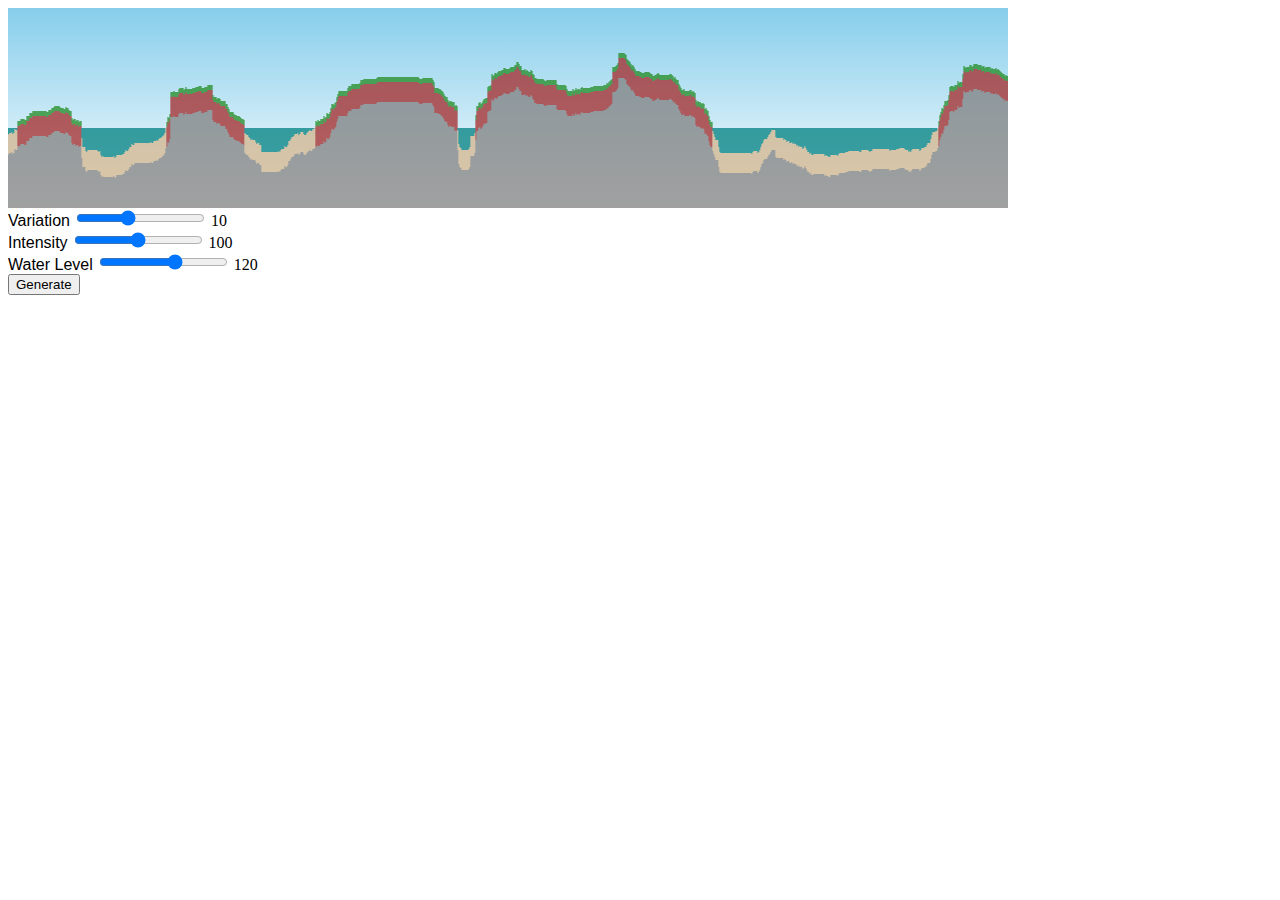
==== index.html @ 861915bd "Update generator to account for canvas size" ====
<!-- <!DOCTYPE html> -->
<html>
<head>
	<link rel="stylesheet" href="styles.css">
</head>
<body>
	<canvas id="landscape" width="1000" height="200"></canvas>

	<div>
		<div>
			<label for="variation">Variation</label>
			<input type="range" min="1" max="50" id="variation" oninput="updateSliderVariation(value)" value="20"></input>
			<output for="variation" id="numVariation">10</output>
		</div>
			<label for="intensity">Intensity</label>
			<input type="range" min="1" max="200" id="intensity" oninput="updateSliderIntensity(value)" value="100"></input>
			<output for="intensity" id="numIntensity">100</output>
		<div>
			<label for="waterLevel">Water Level</label>
			<input type="range" min="0" max="200" id="waterLevel" oninput="updateSliderWater(value)" value="120"></input>
			<output for="waterLevel" id="numWater">120</output>
		</div>
		<div>
			<input type="button" value="Generate" onclick="procGen()"></input>
		</div>
	</div>
	
</body>
<script src='generator.js'></script>
</html>
---- styles.css ----
label{
  font-family: 'Helvetica';
}

#landscape{
  background: linear-gradient(skyblue, white);
}
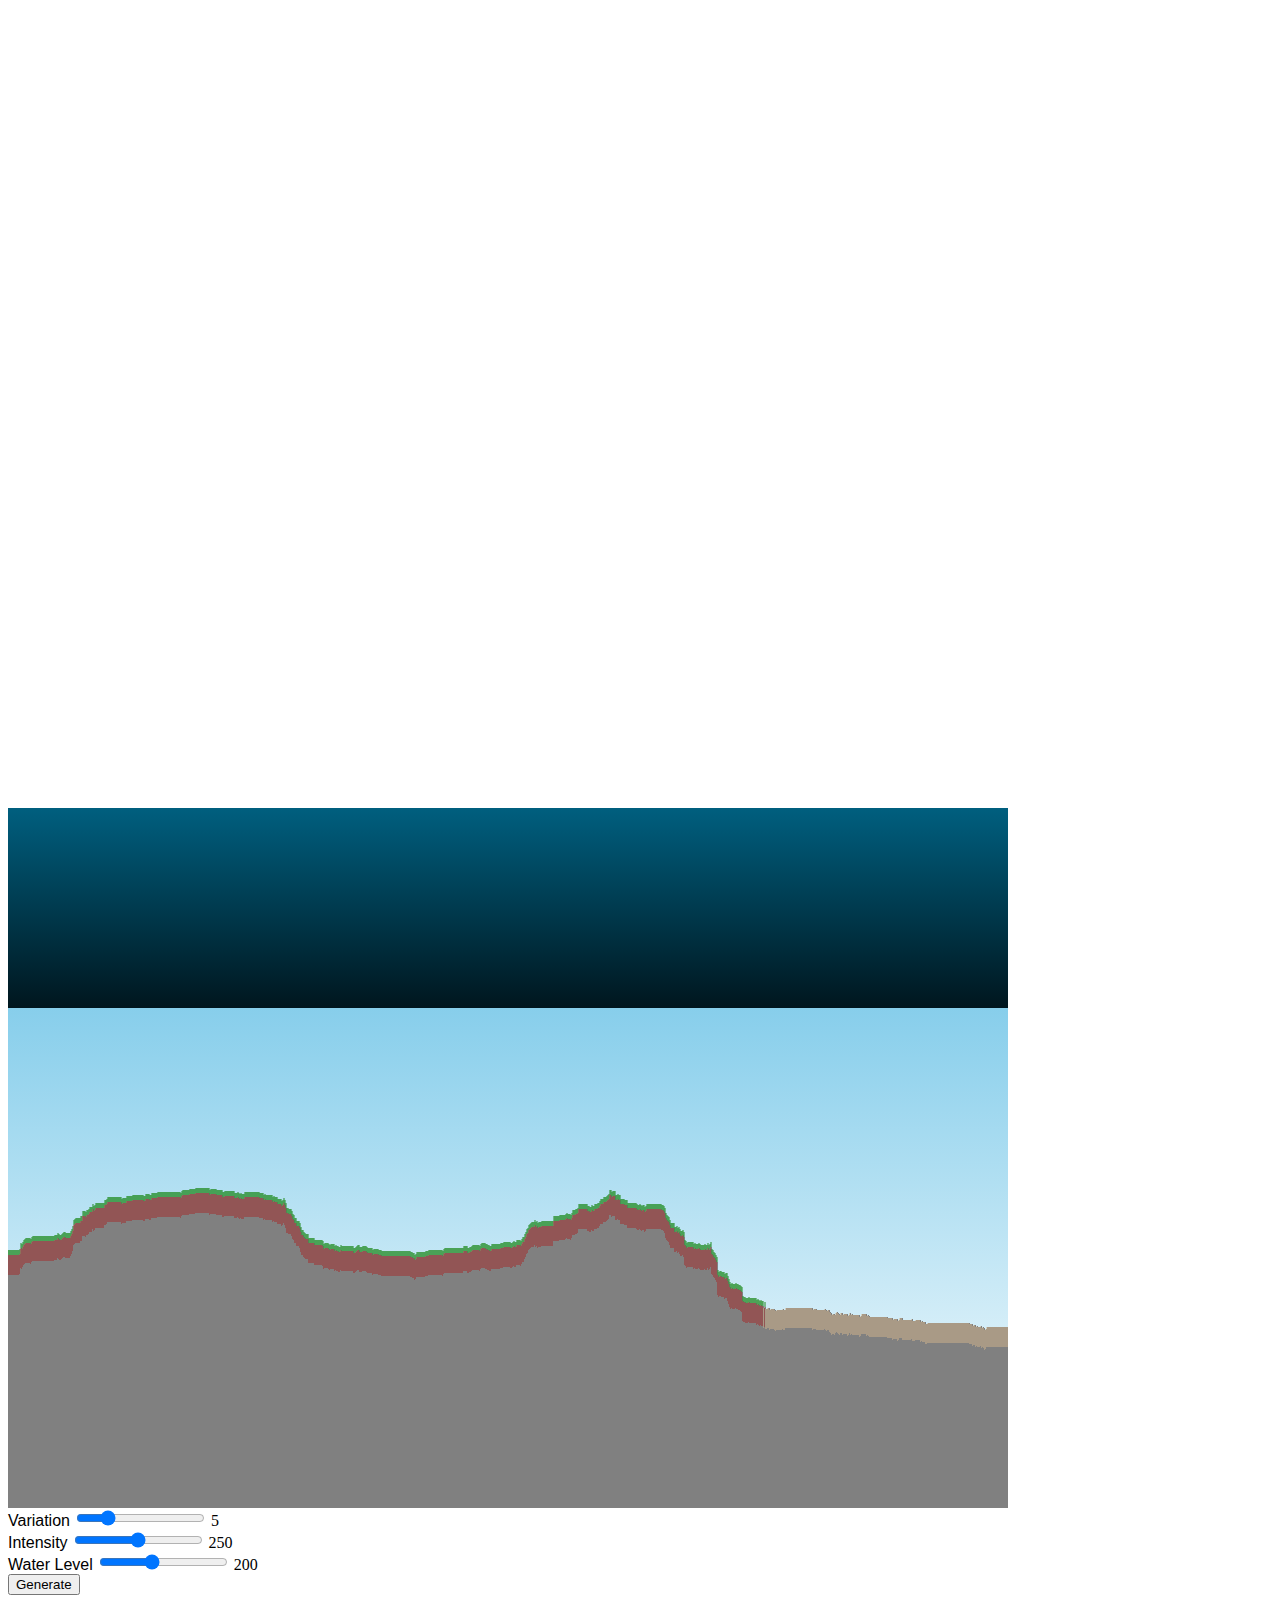
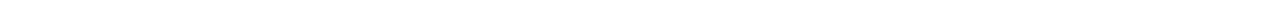
==== commit 54c9952e: "Add favicon" ====
--- a/index.html
+++ b/index.html
@@ -2,29 +2,32 @@
 <html>
 <head>
 	<link rel="stylesheet" href="styles.css">
+	<link rel="icon" type="img/ico" href="favicon.ico">
 </head>
 <body>
-	<canvas id="landscape" width="1000" height="200"></canvas>
+	<canvas id="sky" width="1000" height="500"></canvas>
+	<canvas id="water" width="1000" height="500"></canvas>
+	<canvas id="landscape" width="1000" height="500"></canvas>
 
-	<div>
-		<div>
+	<div id="controls">
+		<div class="control">
 			<label for="variation">Variation</label>
-			<input type="range" min="1" max="50" id="variation" oninput="updateSliderVariation(value)" value="20"></input>
-			<output for="variation" id="numVariation">10</output>
+			<input type="range" min="1" max="20" id="variation" oninput="updateSliderVariation(value)" value="5" />
+			<output for="variation" id="numVariation">5</output>
 		</div>
+		<div class="control">
 			<label for="intensity">Intensity</label>
-			<input type="range" min="1" max="200" id="intensity" oninput="updateSliderIntensity(value)" value="100"></input>
-			<output for="intensity" id="numIntensity">100</output>
-		<div>
+			<input type="range" min="1" max="500" id="intensity" oninput="updateSliderIntensity(value)" value="250" />
+			<output for="intensity" id="numIntensity">250</output>
+		</div>
+		<div class="control">
 			<label for="waterLevel">Water Level</label>
-			<input type="range" min="0" max="200" id="waterLevel" oninput="updateSliderWater(value)" value="120"></input>
-			<output for="waterLevel" id="numWater">120</output>
+			<input type="range" min="0" max="500" id="waterLevel" oninput="updateSliderWater(value)" value="200" />
+			<output for="waterLevel" id="numWater">200</output>
 		</div>
-		<div>
-			<input type="button" value="Generate" onclick="procGen()"></input>
-		</div>
+		
+		<input type="button" id="generateButton" value="Generate" onclick="procGen()" />
 	</div>
-	
 </body>
 <script src='generator.js'></script>
 </html>
